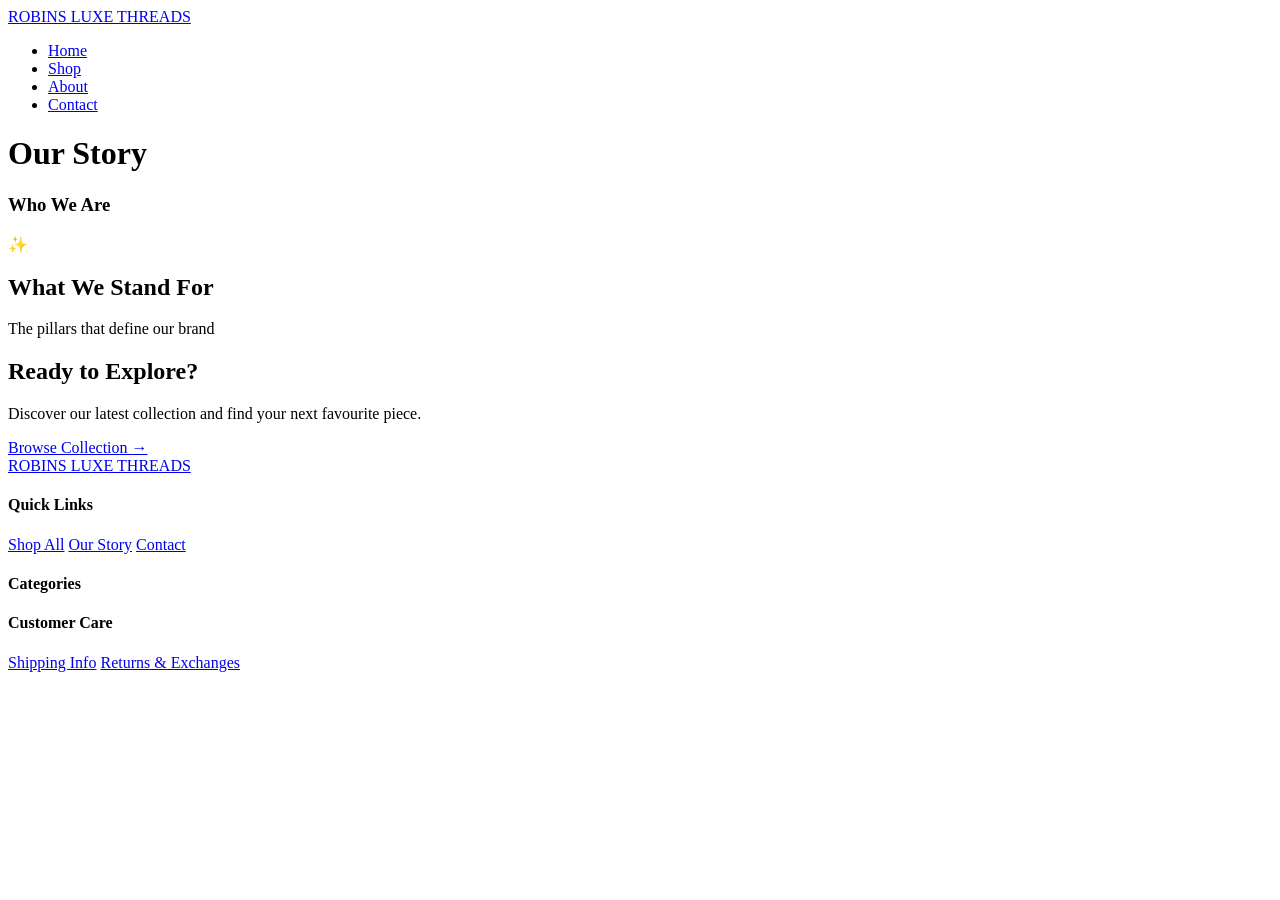
==== about.html @ de0146a9 "Update about.html" ====
<!DOCTYPE html>
<html lang="en">
<head>
  <meta charset="UTF-8">
  <meta name="viewport" content="width=device-width, initial-scale=1.0">
  <title>About - Robins Luxe Threads</title>
  <link href="https://fonts.googleapis.com/css2?family=Playfair+Display:wght@400;700&family=Poppins:wght@300;400;500;600;700&display=swap" rel="stylesheet">
  <link rel="stylesheet" href="css/style.css">
</head>
<body>

  <!-- Navbar -->
  <nav class="navbar">
    <div class="container">
      <a href="index.html" class="navbar__logo">ROBINS LUXE THREADS</a>
      <ul class="navbar__links" id="navLinks">
        <li><a href="index.html">Home</a></li>
        <li><a href="shop.html">Shop</a></li>
        <li><a href="about.html" class="active">About</a></li>
        <li><a href="contact.html">Contact</a></li>
      </ul>
      <div class="navbar__toggle" id="navToggle" onclick="toggleNav()">
        <span></span><span></span><span></span>
      </div>
    </div>
  </nav>

  <!-- About Hero -->
  <div class="about-hero">
    <h1 class="about-hero__title" id="aboutTitle">Our Story</h1>
    <p class="about-hero__desc" id="aboutDesc"></p>
  </div>

  <!-- Mission -->
  <section class="section">
    <div class="container">
      <div class="about-content">
        <div class="about-content__text fade-in-left">
          <h3>Who We Are</h3>
          <div id="aboutWhoContent"></div>
        </div>
        <div class="about-content__image fade-in-right">&#10024;</div>
      </div>
    </div>
  </section>

  <!-- Values -->
  <section class="section" style="background:var(--bg-card);">
    <div class="container">
      <div class="section__header">
        <h2 class="section__title">What We Stand For</h2>
        <p class="section__subtitle">The pillars that define our brand</p>
        <div class="section__divider"></div>
      </div>
      <div class="about-values stagger-children" id="aboutValues"></div>
    </div>
  </section>

  <!-- Stats -->
  <section class="section">
    <div class="container">
      <div class="features stagger-children" id="aboutStats"></div>
    </div>
  </section>

  <!-- CTA -->
  <section class="section">
    <div class="container">
      <div class="newsletter scale-in">
        <h2 class="newsletter__title">Ready to Explore?</h2>
        <p class="newsletter__desc">Discover our latest collection and find your next favourite piece.</p>
        <a href="shop.html" class="btn btn--primary">Browse Collection &#8594;</a>
      </div>
    </div>
  </section>

  <!-- Footer -->
  <footer class="footer">
    <div class="container">
      <div class="footer__grid">
        <div>
          <a href="index.html" class="navbar__logo">ROBINS LUXE THREADS</a>
          <p class="footer__brand-desc"></p>
        </div>
        <div>
          <h4 class="footer__title">Quick Links</h4>
          <div class="footer__links">
            <a href="shop.html">Shop All</a>
            <a href="about.html">Our Story</a>
            <a href="contact.html">Contact</a>
          </div>
        </div>
        <div>
          <h4 class="footer__title">Categories</h4>
          <div class="footer__links" id="footerCategories"></div>
        </div>
        <div>
          <h4 class="footer__title">Customer Care</h4>
          <div class="footer__links">
            <a href="#">Shipping Info</a>
            <a href="#">Returns & Exchanges</a>
          </div>
        </div>
      </div>
      <div class="footer__bottom"></div>
    </div>
  </footer>

  <script src="js/main.js"></script>
  <script>
    document.addEventListener('DOMContentLoaded', () => {
      loadConfig().then(() => {
        // About content
        document.getElementById('aboutTitle').textContent = cfg('about.title', 'Our Story');
        document.getElementById('aboutDesc').textContent = cfg('about.description', '');

        // Dynamically render all whoWeAre paragraphs
        const aboutData = cfg('about', {});
        const whoContent = document.getElementById('aboutWhoContent');
        const whoKeys = Object.keys(aboutData).filter(k => k.startsWith('whoWeAre')).sort();
        whoContent.innerHTML = whoKeys.map(k => `<p>${aboutData[k]}</p>`).join('');

        // Values
        const values = cfg('about.values', []);
        const valuesEl = document.getElementById('aboutValues');
        if (valuesEl && values.length) {
          valuesEl.innerHTML = values.map(v => `
            <div class="about-value">
              <div class="about-value__icon">${v.icon}</div>
              <h3 class="about-value__title">${v.title}</h3>
              <p class="about-value__desc">${v.desc}</p>
            </div>
          `).join('');
        }

        // Stats
        const stats = cfg('about.stats', []);
        const statsEl = document.getElementById('aboutStats');
        if (statsEl && stats.length) {
          statsEl.innerHTML = stats.map(s => `
            <div class="feature">
              <div class="feature__icon" style="font-size:2.5rem;font-weight:700;color:var(--gold);font-family:'Playfair Display',serif;">${s.number}</div>
              <h3 class="feature__title">${s.label}</h3>
              <p class="feature__desc">${s.desc}</p>
            </div>
          `).join('');
        }

        renderFooterCategories();
        applyBranding();
      });
    });
  </script>
</body>
</html>
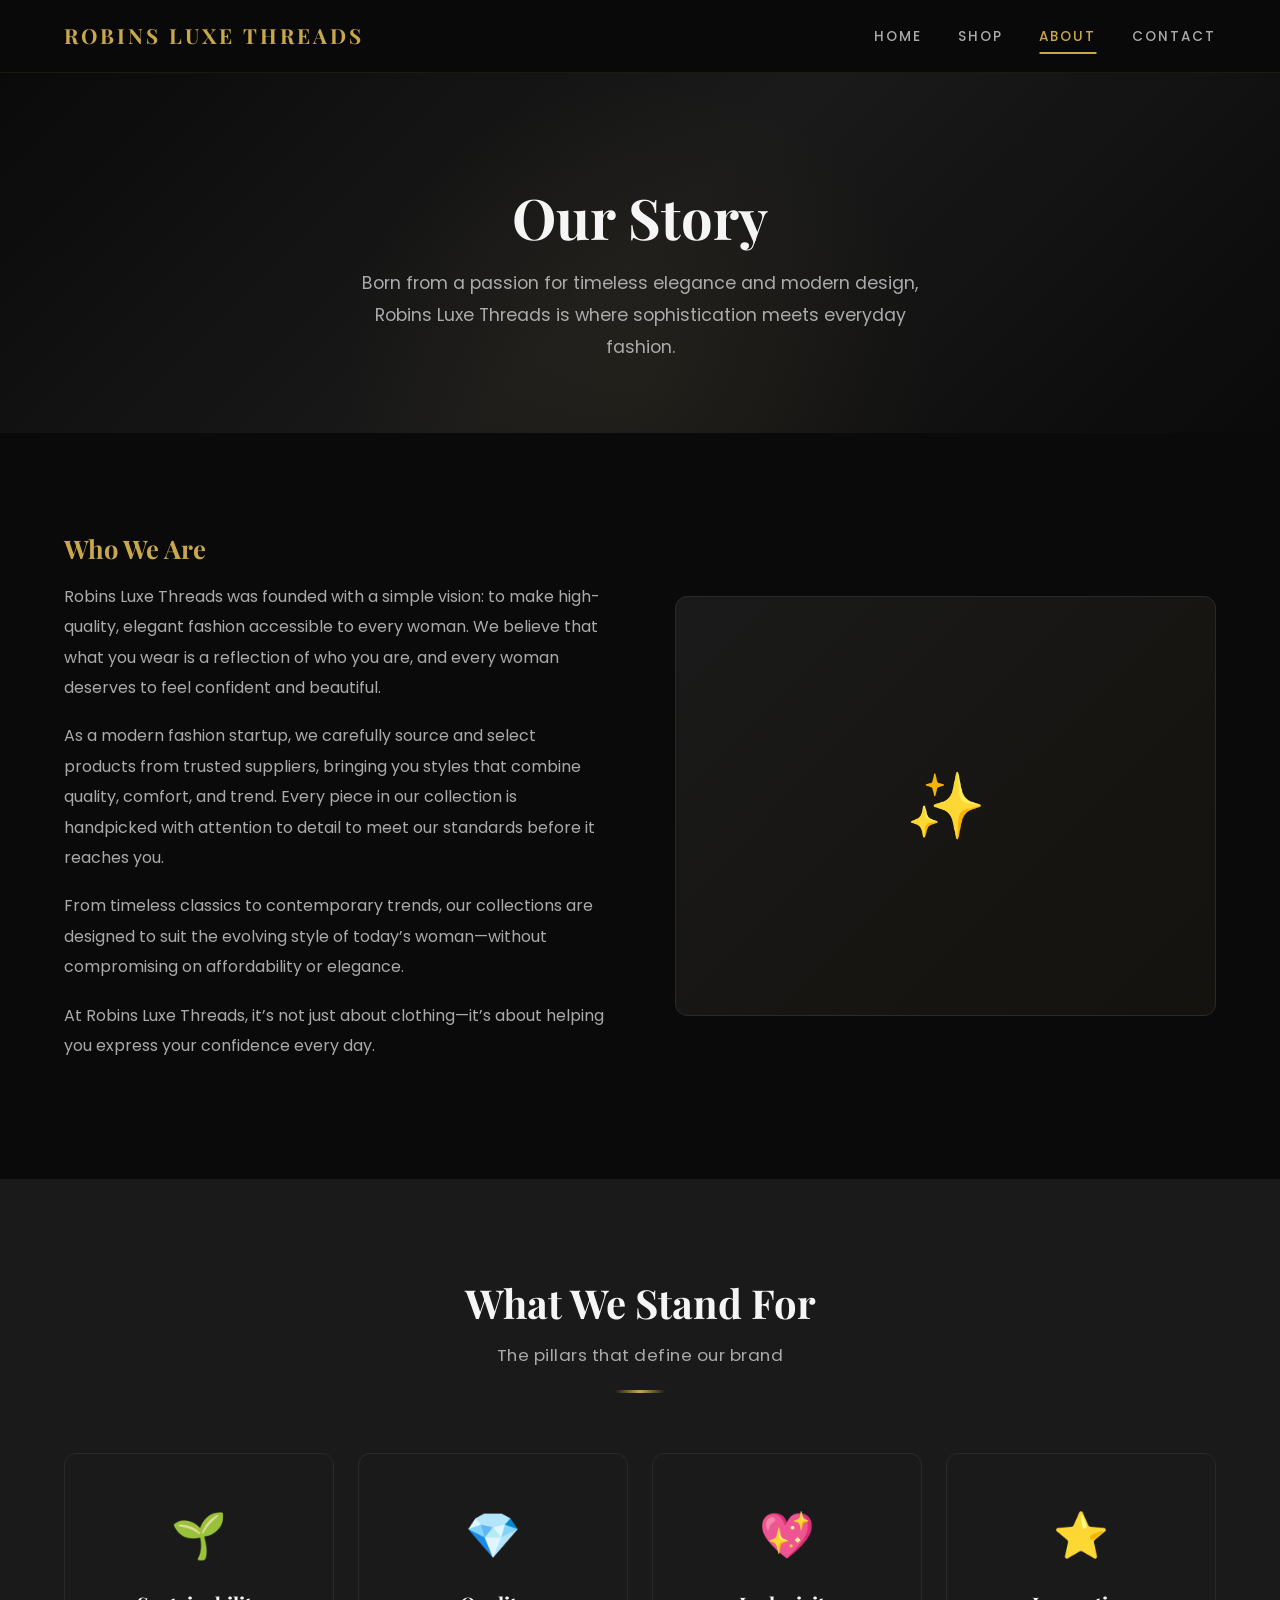
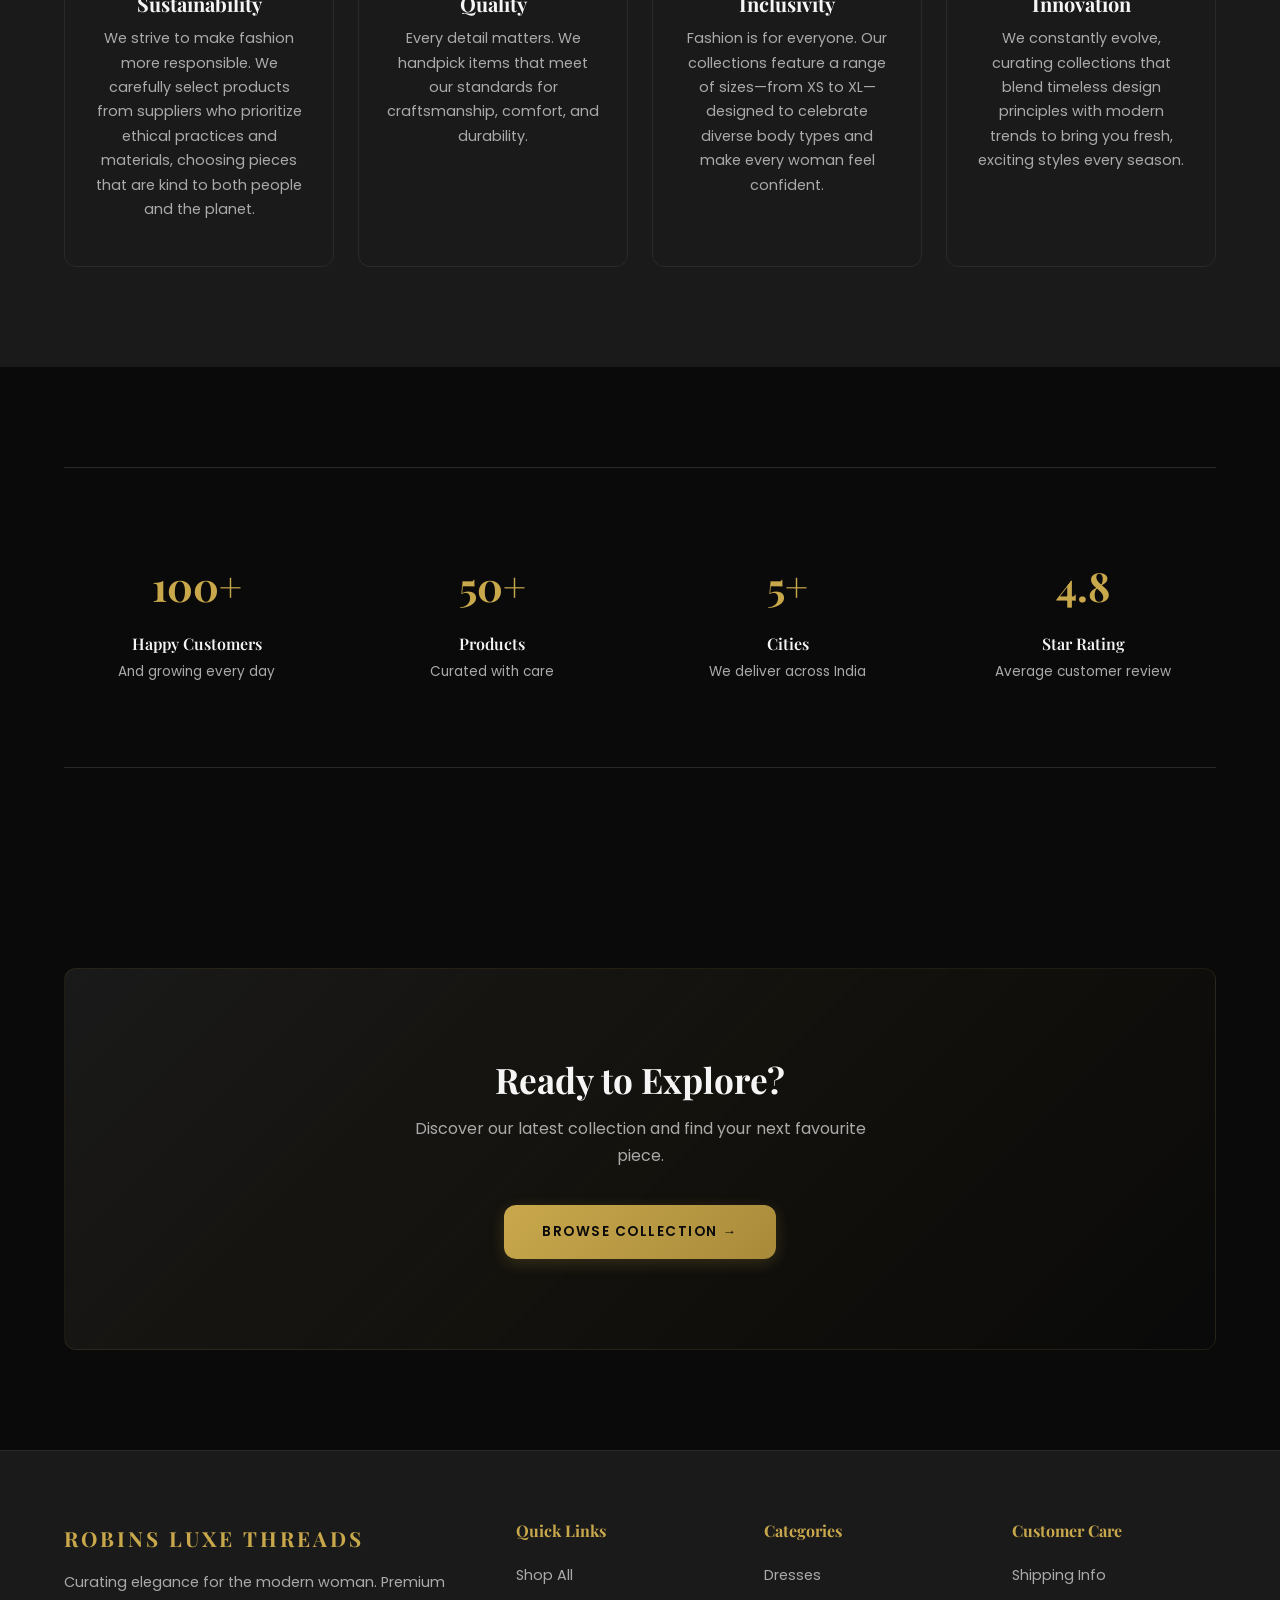
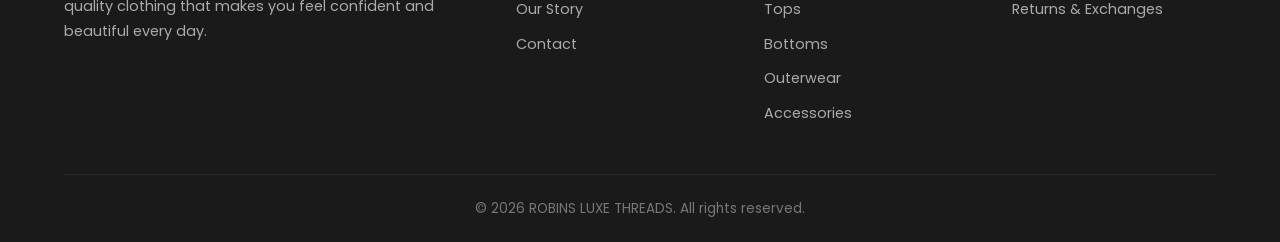
==== commit f8f0b221: "Update about.html" ====
--- a/about.html
+++ b/about.html
@@ -39,7 +39,7 @@
           <h3>Who We Are</h3>
           <div id="aboutWhoContent"></div>
         </div>
-        <div class="about-content__image fade-in-right">&#10024;</div>
+        <div class="about-content__image fade-in-right" id="aboutImage">&#10024;</div>
       </div>
     </div>
   </section>
@@ -120,13 +120,19 @@
         const whoKeys = Object.keys(aboutData).filter(k => k.startsWith('whoWeAre')).sort();
         whoContent.innerHTML = whoKeys.map(k => `<p>${aboutData[k]}</p>`).join('');
 
+        // About image
+        const aboutImg = cfg('about.image', '');
+        if (aboutImg) {
+          document.getElementById('aboutImage').innerHTML = `<img src="${aboutImg}" alt="About Us" style="width:100%;height:100%;object-fit:cover;">`;
+        }
+
         // Values
         const values = cfg('about.values', []);
         const valuesEl = document.getElementById('aboutValues');
         if (valuesEl && values.length) {
           valuesEl.innerHTML = values.map(v => `
             <div class="about-value">
-              <div class="about-value__icon">${v.icon}</div>
+              <div class="about-value__icon">${v.image ? `<img src="${v.image}" alt="${v.title}" style="width:56px;height:56px;object-fit:contain;" onerror="this.outerHTML='${v.icon}'">` : v.icon}</div>
               <h3 class="about-value__title">${v.title}</h3>
               <p class="about-value__desc">${v.desc}</p>
             </div>
@@ -139,7 +145,7 @@
         if (statsEl && stats.length) {
           statsEl.innerHTML = stats.map(s => `
             <div class="feature">
-              <div class="feature__icon" style="font-size:2.5rem;font-weight:700;color:var(--gold);font-family:'Playfair Display',serif;">${s.number}</div>
+              <div class="feature__icon" style="font-size:2.5rem;font-weight:700;color:var(--gold);font-family:'Playfair Display',serif;">${s.image ? `<img src="${s.image}" alt="${s.label}" style="width:56px;height:56px;object-fit:contain;margin-bottom:8px;" onerror="this.outerHTML='${s.number}'">` : s.number}</div>
               <h3 class="feature__title">${s.label}</h3>
               <p class="feature__desc">${s.desc}</p>
             </div>
--- a/css/style.css
+++ b/css/style.css
@@ -0,0 +1,1303 @@
+/* ===== RESET & BASE ===== */
+*, *::before, *::after { margin: 0; padding: 0; box-sizing: border-box; }
+
+:root {
+  --bg-primary: #0a0a0a;
+  --bg-card: #1a1a1a;
+  --bg-card-hover: #222222;
+  --gold: #c9a84c;
+  --gold-light: #d4b96a;
+  --gold-dark: #a88a3a;
+  --text-primary: #f5f5f5;
+  --text-secondary: #aaaaaa;
+  --text-muted: #777777;
+  --border: #2a2a2a;
+  --danger: #e74c3c;
+  --success: #2ecc71;
+  --radius: 12px;
+  --shadow: 0 8px 32px rgba(0,0,0,0.4);
+  --shadow-gold: 0 8px 30px rgba(201,168,76,0.2);
+  --transition: all 0.3s cubic-bezier(0.4, 0, 0.2, 1);
+}
+
+html { scroll-behavior: smooth; font-size: 16px; }
+
+body {
+  font-family: 'Poppins', sans-serif;
+  background: var(--bg-primary);
+  color: var(--text-primary);
+  line-height: 1.7;
+  min-height: 100vh;
+  display: flex;
+  flex-direction: column;
+  overflow-x: hidden;
+}
+
+a { text-decoration: none; color: inherit; transition: var(--transition); }
+ul { list-style: none; }
+img { max-width: 100%; display: block; }
+button, input, textarea, select {
+  font-family: inherit;
+  font-size: inherit;
+  border: none;
+  outline: none;
+  background: none;
+  color: inherit;
+}
+button { cursor: pointer; }
+
+h1, h2, h3, h4 { font-family: 'Playfair Display', serif; font-weight: 700; line-height: 1.2; }
+
+.container { max-width: 1200px; margin: 0 auto; padding: 0 24px; }
+
+/* ===== SCROLL ANIMATIONS ===== */
+.animate-ready .fade-in {
+  opacity: 0;
+  transform: translateY(30px);
+  transition: opacity 0.8s cubic-bezier(0.4, 0, 0.2, 1), transform 0.8s cubic-bezier(0.4, 0, 0.2, 1);
+}
+
+.animate-ready .fade-in.visible {
+  opacity: 1;
+  transform: translateY(0);
+}
+
+.animate-ready .fade-in-left {
+  opacity: 0;
+  transform: translateX(-40px);
+  transition: opacity 0.8s ease, transform 0.8s ease;
+}
+
+.animate-ready .fade-in-left.visible {
+  opacity: 1;
+  transform: translateX(0);
+}
+
+.animate-ready .fade-in-right {
+  opacity: 0;
+  transform: translateX(40px);
+  transition: opacity 0.8s ease, transform 0.8s ease;
+}
+
+.animate-ready .fade-in-right.visible {
+  opacity: 1;
+  transform: translateX(0);
+}
+
+.animate-ready .scale-in {
+  opacity: 0;
+  transform: scale(0.9);
+  transition: opacity 0.6s ease, transform 0.6s ease;
+}
+
+.animate-ready .scale-in.visible {
+  opacity: 1;
+  transform: scale(1);
+}
+
+/* Staggered children */
+.animate-ready .stagger-children > * {
+  opacity: 0;
+  transform: translateY(20px);
+  transition: opacity 0.5s ease, transform 0.5s ease;
+}
+
+.animate-ready .stagger-children.visible > *:nth-child(1) { transition-delay: 0s; }
+.animate-ready .stagger-children.visible > *:nth-child(2) { transition-delay: 0.1s; }
+.animate-ready .stagger-children.visible > *:nth-child(3) { transition-delay: 0.2s; }
+.animate-ready .stagger-children.visible > *:nth-child(4) { transition-delay: 0.3s; }
+.animate-ready .stagger-children.visible > *:nth-child(5) { transition-delay: 0.4s; }
+
+.animate-ready .stagger-children.visible > * {
+  opacity: 1;
+  transform: translateY(0);
+}
+
+/* ===== NAVBAR ===== */
+.navbar {
+  position: sticky;
+  top: 0;
+  z-index: 1000;
+  background: rgba(10, 10, 10, 0.85);
+  backdrop-filter: blur(20px);
+  -webkit-backdrop-filter: blur(20px);
+  border-bottom: 1px solid rgba(201,168,76,0.1);
+  padding: 0 20px;
+  transition: var(--transition);
+}
+
+.navbar.scrolled {
+  background: rgba(10, 10, 10, 0.98);
+  box-shadow: 0 4px 30px rgba(0,0,0,0.5);
+}
+
+.navbar .container {
+  display: flex;
+  align-items: center;
+  justify-content: space-between;
+  height: 72px;
+}
+
+.navbar__logo {
+  font-family: 'Playfair Display', serif;
+  font-size: 1.3rem;
+  font-weight: 700;
+  color: var(--gold);
+  letter-spacing: 3px;
+  white-space: nowrap;
+  transition: var(--transition);
+}
+
+.navbar__logo:hover {
+  text-shadow: 0 0 20px rgba(201,168,76,0.4);
+}
+
+.navbar__links {
+  display: flex;
+  gap: 36px;
+  align-items: center;
+}
+
+.navbar__links a {
+  font-size: 0.85rem;
+  font-weight: 500;
+  text-transform: uppercase;
+  letter-spacing: 2px;
+  color: var(--text-secondary);
+  position: relative;
+  padding: 4px 0;
+}
+
+.navbar__links a::after {
+  content: '';
+  position: absolute;
+  bottom: -4px;
+  left: 50%;
+  width: 0;
+  height: 2px;
+  background: var(--gold);
+  transition: all 0.4s cubic-bezier(0.4, 0, 0.2, 1);
+  transform: translateX(-50%);
+}
+
+.navbar__links a:hover,
+.navbar__links a.active {
+  color: var(--gold);
+}
+
+.navbar__links a:hover::after,
+.navbar__links a.active::after {
+  width: 100%;
+}
+
+.navbar__toggle {
+  display: none;
+  flex-direction: column;
+  gap: 6px;
+  cursor: pointer;
+  padding: 4px;
+}
+
+.navbar__toggle span {
+  width: 24px;
+  height: 2px;
+  background: var(--text-primary);
+  transition: var(--transition);
+  border-radius: 2px;
+}
+
+/* ===== HERO ===== */
+.hero {
+  min-height: 92vh;
+  display: flex;
+  align-items: center;
+  justify-content: center;
+  text-align: center;
+  position: relative;
+  background: linear-gradient(135deg, #0a0a0a 0%, #141414 50%, #0a0a0a 100%);
+  overflow: hidden;
+}
+
+.hero::before {
+  content: '';
+  position: absolute;
+  top: -50%;
+  left: -50%;
+  width: 200%;
+  height: 200%;
+  background: radial-gradient(ellipse at center, rgba(201,168,76,0.1) 0%, transparent 55%);
+  animation: heroGlow 10s ease-in-out infinite alternate;
+}
+
+.hero::after {
+  content: '';
+  position: absolute;
+  bottom: 0;
+  left: 0;
+  right: 0;
+  height: 200px;
+  background: linear-gradient(to top, var(--bg-primary), transparent);
+  z-index: 1;
+}
+
+@keyframes heroGlow {
+  0% { transform: translate(-5%, -5%) scale(1); opacity: 0.6; }
+  50% { opacity: 1; }
+  100% { transform: translate(5%, 5%) scale(1.15); opacity: 0.6; }
+}
+
+.hero__content {
+  position: relative;
+  z-index: 2;
+  max-width: 750px;
+  padding: 40px 20px;
+  animation: heroFadeIn 1.2s ease forwards;
+}
+
+@keyframes heroFadeIn {
+  from { opacity: 0; transform: translateY(40px); }
+  to { opacity: 1; transform: translateY(0); }
+}
+
+.hero__subtitle {
+  text-transform: uppercase;
+  letter-spacing: 8px;
+  font-size: 0.8rem;
+  color: var(--gold);
+  margin-bottom: 24px;
+  font-weight: 500;
+  animation: heroFadeIn 1s ease 0.2s both;
+}
+
+.hero__title {
+  font-size: clamp(2.8rem, 7vw, 5rem);
+  margin-bottom: 28px;
+  background: linear-gradient(135deg, var(--text-primary) 0%, var(--gold) 50%, var(--text-primary) 100%);
+  background-size: 200% auto;
+  -webkit-background-clip: text;
+  -webkit-text-fill-color: transparent;
+  background-clip: text;
+  animation: heroFadeIn 1s ease 0.4s both, shimmer 4s linear infinite;
+  line-height: 1.15;
+}
+
+@keyframes shimmer {
+  0% { background-position: 0% center; }
+  100% { background-position: 200% center; }
+}
+
+.hero__desc {
+  font-size: 1.1rem;
+  color: var(--text-secondary);
+  margin-bottom: 44px;
+  max-width: 520px;
+  margin-left: auto;
+  margin-right: auto;
+  line-height: 1.8;
+  animation: heroFadeIn 1s ease 0.6s both;
+}
+
+/* ===== BUTTONS ===== */
+.btn {
+  display: inline-flex;
+  align-items: center;
+  justify-content: center;
+  gap: 8px;
+  padding: 15px 38px;
+  border-radius: var(--radius);
+  font-weight: 600;
+  font-size: 0.85rem;
+  letter-spacing: 1.5px;
+  text-transform: uppercase;
+  transition: all 0.4s cubic-bezier(0.4, 0, 0.2, 1);
+  position: relative;
+  overflow: hidden;
+}
+
+.btn::before {
+  content: '';
+  position: absolute;
+  inset: 0;
+  background: linear-gradient(135deg, rgba(255,255,255,0.1), transparent);
+  opacity: 0;
+  transition: opacity 0.3s ease;
+}
+
+.btn:hover::before { opacity: 1; }
+
+.btn--primary {
+  background: linear-gradient(135deg, var(--gold), var(--gold-dark));
+  color: var(--bg-primary);
+  box-shadow: 0 4px 15px rgba(201,168,76,0.2);
+}
+
+.btn--primary:hover {
+  transform: translateY(-3px);
+  box-shadow: 0 12px 35px rgba(201,168,76,0.35);
+}
+
+.btn--outline {
+  border: 2px solid var(--gold);
+  color: var(--gold);
+}
+
+.btn--outline:hover {
+  background: var(--gold);
+  color: var(--bg-primary);
+  transform: translateY(-3px);
+  box-shadow: var(--shadow-gold);
+}
+
+.btn--small {
+  padding: 10px 24px;
+  font-size: 0.8rem;
+}
+
+.btn--full { width: 100%; }
+
+.btn--danger {
+  background: var(--danger);
+  color: #fff;
+}
+
+.btn--danger:hover { background: #c0392b; transform: translateY(-2px); }
+
+.btn--whatsapp {
+  background: linear-gradient(135deg, #25D366, #128C7E);
+  color: #fff;
+  box-shadow: 0 4px 15px rgba(37,211,102,0.2);
+}
+
+.btn--whatsapp:hover {
+  transform: translateY(-3px);
+  box-shadow: 0 12px 35px rgba(37,211,102,0.35);
+}
+
+/* Pulse animation for CTA buttons on product page */
+.product-info__actions .btn--whatsapp {
+  animation: subtlePulse 3s ease-in-out infinite;
+}
+
+@keyframes subtlePulse {
+  0%, 100% { box-shadow: 0 4px 15px rgba(37,211,102,0.2); }
+  50% { box-shadow: 0 4px 25px rgba(37,211,102,0.4); }
+}
+
+/* ===== SECTIONS ===== */
+.section {
+  padding: 100px 0;
+}
+
+.section__header {
+  text-align: center;
+  margin-bottom: 60px;
+}
+
+.section__title {
+  font-size: clamp(1.8rem, 4vw, 2.5rem);
+  margin-bottom: 14px;
+}
+
+.section__subtitle {
+  color: var(--text-secondary);
+  font-size: 1.05rem;
+  letter-spacing: 0.5px;
+}
+
+.section__divider {
+  width: 50px;
+  height: 3px;
+  background: linear-gradient(90deg, transparent, var(--gold), transparent);
+  margin: 20px auto 0;
+  border-radius: 2px;
+}
+
+/* ===== CATEGORIES GRID ===== */
+.categories { display: grid; grid-template-columns: repeat(auto-fit, minmax(220px, 1fr)); gap: 20px; }
+
+.category-card {
+  position: relative;
+  height: 320px;
+  border-radius: var(--radius);
+  overflow: hidden;
+  cursor: pointer;
+  background: var(--bg-card);
+}
+
+.category-card > div:last-child {
+  transition: transform 0.6s cubic-bezier(0.4, 0, 0.2, 1);
+}
+
+.category-card:hover > div:last-child {
+  transform: scale(1.1);
+}
+
+.category-card__overlay {
+  position: absolute;
+  inset: 0;
+  background: linear-gradient(to top, rgba(0,0,0,0.85) 0%, rgba(0,0,0,0.2) 40%, transparent 60%);
+  display: flex;
+  align-items: flex-end;
+  padding: 28px;
+  z-index: 1;
+  transition: var(--transition);
+}
+
+.category-card:hover .category-card__overlay {
+  background: linear-gradient(to top, rgba(0,0,0,0.9) 0%, rgba(201,168,76,0.1) 50%, transparent 70%);
+}
+
+.category-card__name {
+  font-family: 'Playfair Display', serif;
+  font-size: 1.4rem;
+  color: var(--text-primary);
+  transition: var(--transition);
+}
+
+.category-card:hover .category-card__name {
+  color: var(--gold);
+  transform: translateY(-4px);
+}
+
+/* ===== PRODUCT GRID ===== */
+.products-grid {
+  display: grid;
+  grid-template-columns: repeat(auto-fill, minmax(270px, 1fr));
+  gap: 28px;
+}
+
+.product-card {
+  background: var(--bg-card);
+  border-radius: var(--radius);
+  overflow: hidden;
+  transition: all 0.4s cubic-bezier(0.4, 0, 0.2, 1);
+  border: 1px solid var(--border);
+}
+
+.product-card:hover {
+  transform: translateY(-8px);
+  border-color: rgba(201,168,76,0.3);
+  box-shadow: 0 20px 50px rgba(0,0,0,0.4), 0 0 0 1px rgba(201,168,76,0.1);
+}
+
+.product-card__image {
+  position: relative;
+  height: 340px;
+  overflow: hidden;
+  background: #111;
+}
+
+.product-card__image > div {
+  transition: transform 0.6s cubic-bezier(0.4, 0, 0.2, 1);
+}
+
+.product-card:hover .product-card__image > div { transform: scale(1.08); }
+
+.product-card__image img {
+  width: 100%;
+  height: 100%;
+  object-fit: cover;
+  transition: transform 0.6s cubic-bezier(0.4, 0, 0.2, 1);
+}
+
+.product-card:hover .product-card__image img { transform: scale(1.08); }
+
+.product-card__badge {
+  position: absolute;
+  top: 14px;
+  left: 14px;
+  background: linear-gradient(135deg, var(--gold), var(--gold-dark));
+  color: var(--bg-primary);
+  font-size: 0.7rem;
+  font-weight: 700;
+  padding: 5px 14px;
+  border-radius: 20px;
+  text-transform: uppercase;
+  letter-spacing: 1.5px;
+  z-index: 2;
+}
+
+.product-card__info { padding: 20px; }
+
+.product-card__category {
+  font-size: 0.72rem;
+  color: var(--gold);
+  text-transform: uppercase;
+  letter-spacing: 1.5px;
+  margin-bottom: 8px;
+  font-weight: 500;
+}
+
+.product-card__name {
+  font-family: 'Playfair Display', serif;
+  font-size: 1.15rem;
+  margin-bottom: 10px;
+  transition: var(--transition);
+}
+
+.product-card:hover .product-card__name { color: var(--gold-light); }
+
+.product-card__price { display: flex; align-items: center; gap: 10px; }
+
+.product-card__price--current {
+  font-size: 1.15rem;
+  font-weight: 700;
+  color: var(--gold);
+}
+
+.product-card__price--old {
+  font-size: 0.85rem;
+  color: var(--text-muted);
+  text-decoration: line-through;
+}
+
+/* ===== FEATURES STRIP ===== */
+.features {
+  display: grid;
+  grid-template-columns: repeat(auto-fit, minmax(200px, 1fr));
+  gap: 30px;
+  padding: 60px 0;
+  border-top: 1px solid var(--border);
+  border-bottom: 1px solid var(--border);
+}
+
+.feature {
+  text-align: center;
+  padding: 24px;
+  transition: var(--transition);
+  border-radius: var(--radius);
+}
+
+.feature:hover {
+  background: var(--bg-card);
+  transform: translateY(-4px);
+}
+
+.feature__icon {
+  font-size: 2.2rem;
+  color: var(--gold);
+  margin-bottom: 14px;
+}
+
+.feature__title {
+  font-size: 1rem;
+  font-weight: 600;
+  margin-bottom: 8px;
+}
+
+.feature__desc {
+  font-size: 0.85rem;
+  color: var(--text-secondary);
+  line-height: 1.6;
+}
+
+/* ===== NEWSLETTER ===== */
+.newsletter {
+  text-align: center;
+  padding: 90px 24px;
+  background: linear-gradient(135deg, var(--bg-card) 0%, rgba(201,168,76,0.05) 50%, var(--bg-primary) 100%);
+  border-radius: var(--radius);
+  border: 1px solid rgba(201,168,76,0.1);
+}
+
+.newsletter__title { font-size: clamp(1.6rem, 4vw, 2.2rem); margin-bottom: 14px; }
+
+.newsletter__desc {
+  color: var(--text-secondary);
+  margin-bottom: 36px;
+  max-width: 500px;
+  margin-left: auto;
+  margin-right: auto;
+  font-size: 1rem;
+}
+
+.newsletter__form {
+  display: flex;
+  max-width: 480px;
+  margin: 0 auto;
+  gap: 12px;
+}
+
+.newsletter__input {
+  flex: 1;
+  padding: 16px 22px;
+  background: var(--bg-primary);
+  border: 1px solid var(--border);
+  border-radius: var(--radius);
+  color: var(--text-primary);
+  transition: var(--transition);
+}
+
+.newsletter__input::placeholder { color: var(--text-muted); }
+
+.newsletter__input:focus {
+  border-color: var(--gold);
+  box-shadow: 0 0 0 3px rgba(201,168,76,0.15);
+}
+
+/* ===== SHOP PAGE ===== */
+.shop-layout {
+  display: grid;
+  grid-template-columns: 260px 1fr;
+  gap: 36px;
+  align-items: start;
+}
+
+.shop-sidebar {
+  background: var(--bg-card);
+  border-radius: var(--radius);
+  padding: 28px;
+  border: 1px solid var(--border);
+  position: sticky;
+  top: 92px;
+}
+
+.filter-group { margin-bottom: 24px; border-bottom: 1px solid var(--border); padding-bottom: 20px; }
+
+.filter-group:last-of-type { border-bottom: none; }
+
+.filter-group__title {
+  font-family: 'Playfair Display', serif;
+  font-size: 1rem;
+  margin-bottom: 14px;
+  color: var(--gold);
+  cursor: pointer;
+  display: flex;
+  justify-content: space-between;
+  align-items: center;
+  user-select: none;
+  transition: var(--transition);
+}
+
+.filter-group__title:hover { color: var(--gold-light); }
+
+.filter-arrow {
+  font-size: 0.7rem;
+  transition: transform 0.3s ease;
+}
+
+.filter-group.collapsed .filter-arrow {
+  transform: rotate(-90deg);
+}
+
+.filter-group__body {
+  max-height: 500px;
+  overflow: hidden;
+  transition: max-height 0.3s ease, opacity 0.3s ease;
+  opacity: 1;
+}
+
+.filter-group.collapsed .filter-group__body {
+  max-height: 0;
+  opacity: 0;
+  margin-top: 0;
+}
+
+.filter-group.collapsed .filter-group__title {
+  margin-bottom: 0;
+}
+
+.filter-group label {
+  display: flex;
+  align-items: center;
+  gap: 10px;
+  padding: 8px 0;
+  font-size: 0.9rem;
+  color: var(--text-secondary);
+  cursor: pointer;
+  transition: var(--transition);
+  border-radius: 4px;
+}
+
+.filter-group label:hover { color: var(--text-primary); }
+
+.filter-group input[type="checkbox"] {
+  accent-color: var(--gold);
+  width: 17px;
+  height: 17px;
+}
+
+.filter-group select {
+  width: 100%;
+  padding: 12px 14px;
+  background: var(--bg-primary);
+  border: 1px solid var(--border);
+  border-radius: var(--radius);
+  color: var(--text-primary);
+  transition: var(--transition);
+}
+
+.filter-group select:focus {
+  border-color: var(--gold);
+}
+
+.shop-header {
+  display: flex;
+  justify-content: space-between;
+  align-items: center;
+  margin-bottom: 28px;
+}
+
+.shop-header__count { color: var(--text-secondary); font-size: 0.9rem; }
+
+.shop-header__sort select {
+  padding: 10px 14px;
+  background: var(--bg-card);
+  border: 1px solid var(--border);
+  border-radius: var(--radius);
+  color: var(--text-primary);
+}
+
+/* ===== PRODUCT DETAIL ===== */
+.product-detail {
+  display: grid;
+  grid-template-columns: 1fr 1fr;
+  gap: 60px;
+  align-items: start;
+}
+
+.product-gallery { border-radius: var(--radius); overflow: hidden; }
+
+.product-gallery__main {
+  width: 100%;
+  height: 560px;
+  background: var(--bg-card);
+  border-radius: var(--radius);
+  overflow: hidden;
+  transition: var(--transition);
+}
+
+.product-gallery__main img {
+  width: 100%;
+  height: 100%;
+  object-fit: cover;
+  transition: transform 0.5s ease;
+}
+
+.product-gallery__main:hover img { transform: scale(1.03); }
+
+.product-gallery__thumbs {
+  display: flex;
+  gap: 12px;
+  margin-top: 14px;
+}
+
+.product-gallery__thumb {
+  width: 80px;
+  height: 80px;
+  border-radius: 8px;
+  overflow: hidden;
+  cursor: pointer;
+  border: 2px solid transparent;
+  transition: var(--transition);
+  opacity: 0.6;
+}
+
+.product-gallery__thumb.active,
+.product-gallery__thumb:hover {
+  border-color: var(--gold);
+  opacity: 1;
+}
+
+.product-gallery__thumb img { width: 100%; height: 100%; object-fit: cover; }
+
+.product-info__category {
+  color: var(--gold);
+  font-size: 0.78rem;
+  text-transform: uppercase;
+  letter-spacing: 3px;
+  margin-bottom: 10px;
+  font-weight: 500;
+}
+
+.product-info__title {
+  font-size: clamp(1.8rem, 4vw, 2.4rem);
+  margin-bottom: 18px;
+}
+
+.product-info__price {
+  display: flex;
+  align-items: center;
+  gap: 14px;
+  margin-bottom: 24px;
+}
+
+.product-info__price--current {
+  font-size: 2rem;
+  font-weight: 700;
+  color: var(--gold);
+}
+
+.product-info__price--old {
+  font-size: 1.1rem;
+  color: var(--text-muted);
+  text-decoration: line-through;
+}
+
+.product-info__desc {
+  color: var(--text-secondary);
+  margin-bottom: 32px;
+  line-height: 1.9;
+  font-size: 0.95rem;
+}
+
+.product-info__sizes { margin-bottom: 28px; }
+
+.product-info__sizes-title {
+  font-size: 0.88rem;
+  font-weight: 600;
+  margin-bottom: 12px;
+  letter-spacing: 0.5px;
+}
+
+.size-options { display: flex; gap: 10px; flex-wrap: wrap; }
+
+.size-option {
+  width: 48px;
+  height: 48px;
+  border: 2px solid var(--border);
+  border-radius: 8px;
+  display: flex;
+  align-items: center;
+  justify-content: center;
+  font-size: 0.85rem;
+  font-weight: 600;
+  cursor: pointer;
+  transition: all 0.3s cubic-bezier(0.4, 0, 0.2, 1);
+}
+
+.size-option:hover {
+  border-color: var(--gold);
+  color: var(--gold);
+  transform: scale(1.08);
+}
+
+.size-option.active {
+  border-color: var(--gold);
+  background: var(--gold);
+  color: var(--bg-primary);
+  transform: scale(1.08);
+  box-shadow: 0 4px 12px rgba(201,168,76,0.3);
+}
+
+.product-info__actions { display: flex; gap: 14px; margin-bottom: 32px; flex-wrap: wrap; }
+
+/* ===== PRODUCT SHARE ===== */
+.product-share {
+  margin-bottom: 28px;
+  padding-bottom: 24px;
+  border-bottom: 1px solid var(--border);
+}
+
+.product-share__title {
+  font-size: 0.78rem;
+  font-weight: 600;
+  margin-bottom: 14px;
+  color: var(--text-muted);
+  text-transform: uppercase;
+  letter-spacing: 2px;
+}
+
+.product-share__buttons {
+  display: flex;
+  gap: 12px;
+}
+
+.share-btn {
+  width: 48px;
+  height: 48px;
+  border-radius: 50%;
+  display: flex;
+  align-items: center;
+  justify-content: center;
+  cursor: pointer;
+  transition: all 0.4s cubic-bezier(0.4, 0, 0.2, 1);
+  border: 1px solid var(--border);
+  background: var(--bg-primary);
+  color: var(--text-muted);
+}
+
+.share-btn:hover {
+  transform: translateY(-4px) scale(1.1);
+  box-shadow: 0 8px 25px rgba(0,0,0,0.3);
+}
+
+.share-btn--whatsapp:hover {
+  background: #25D366;
+  color: #fff;
+  border-color: #25D366;
+  box-shadow: 0 8px 25px rgba(37,211,102,0.35);
+}
+
+.share-btn--facebook:hover {
+  background: #1877F2;
+  color: #fff;
+  border-color: #1877F2;
+  box-shadow: 0 8px 25px rgba(24,119,242,0.35);
+}
+
+.share-btn--twitter:hover {
+  background: #000;
+  color: #fff;
+  border-color: #333;
+  box-shadow: 0 8px 25px rgba(0,0,0,0.5);
+}
+
+.share-btn--copy:hover {
+  background: var(--gold);
+  color: var(--bg-primary);
+  border-color: var(--gold);
+  box-shadow: 0 8px 25px rgba(201,168,76,0.35);
+}
+
+.product-info__meta {
+  border-top: 1px solid var(--border);
+  padding-top: 24px;
+}
+
+.product-info__meta p {
+  font-size: 0.85rem;
+  color: var(--text-secondary);
+  margin-bottom: 8px;
+}
+
+.product-info__meta span { color: var(--text-primary); }
+
+/* ===== ABOUT PAGE ===== */
+.about-hero {
+  text-align: center;
+  padding: 110px 20px 70px;
+  background: linear-gradient(135deg, var(--bg-primary), var(--bg-card), var(--bg-primary));
+  position: relative;
+  overflow: hidden;
+}
+
+.about-hero::before {
+  content: '';
+  position: absolute;
+  top: 0;
+  left: 50%;
+  transform: translateX(-50%);
+  width: 600px;
+  height: 600px;
+  background: radial-gradient(circle, rgba(201,168,76,0.06) 0%, transparent 70%);
+}
+
+.about-hero__title { font-size: clamp(2.5rem, 6vw, 3.5rem); margin-bottom: 18px; position: relative; }
+
+.about-hero__desc {
+  color: var(--text-secondary);
+  max-width: 600px;
+  margin: 0 auto;
+  font-size: 1.1rem;
+  line-height: 1.8;
+  position: relative;
+}
+
+.about-content {
+  display: grid;
+  grid-template-columns: 1fr 1fr;
+  gap: 70px;
+  align-items: center;
+}
+
+.about-content__text h3 {
+  font-size: 1.6rem;
+  color: var(--gold);
+  margin-bottom: 18px;
+}
+
+.about-content__text p {
+  color: var(--text-secondary);
+  margin-bottom: 18px;
+  line-height: 1.9;
+}
+
+.about-content__image {
+  height: 420px;
+  background: linear-gradient(135deg, var(--bg-card), rgba(201,168,76,0.05));
+  border-radius: var(--radius);
+  overflow: hidden;
+  display: flex;
+  align-items: center;
+  justify-content: center;
+  font-size: 4rem;
+  border: 1px solid var(--border);
+}
+
+.about-values {
+  display: grid;
+  grid-template-columns: repeat(auto-fit, minmax(250px, 1fr));
+  gap: 24px;
+}
+
+.about-value {
+  text-align: center;
+  padding: 44px 28px;
+  background: var(--bg-card);
+  border-radius: var(--radius);
+  border: 1px solid var(--border);
+  transition: all 0.4s cubic-bezier(0.4, 0, 0.2, 1);
+}
+
+.about-value:hover {
+  border-color: var(--gold);
+  transform: translateY(-8px);
+  box-shadow: var(--shadow-gold);
+}
+
+.about-value__icon { font-size: 2.8rem; margin-bottom: 18px; }
+
+.about-value__title {
+  font-family: 'Playfair Display', serif;
+  font-size: 1.25rem;
+  margin-bottom: 10px;
+}
+
+.about-value__desc { font-size: 0.9rem; color: var(--text-secondary); line-height: 1.7; }
+
+/* ===== CONTACT PAGE ===== */
+.contact-layout {
+  display: grid;
+  grid-template-columns: 1fr 1fr;
+  gap: 60px;
+}
+
+.contact-form { display: flex; flex-direction: column; gap: 22px; }
+
+.form-group { display: flex; flex-direction: column; gap: 8px; }
+
+.form-group label {
+  font-size: 0.8rem;
+  font-weight: 600;
+  color: var(--text-secondary);
+  text-transform: uppercase;
+  letter-spacing: 1.5px;
+}
+
+.form-group input,
+.form-group textarea,
+.form-group select {
+  padding: 15px 18px;
+  background: var(--bg-card);
+  border: 1px solid var(--border);
+  border-radius: var(--radius);
+  color: var(--text-primary);
+  transition: var(--transition);
+}
+
+.form-group input:focus,
+.form-group textarea:focus,
+.form-group select:focus {
+  border-color: var(--gold);
+  box-shadow: 0 0 0 3px rgba(201,168,76,0.12);
+}
+
+.form-group textarea { resize: vertical; min-height: 150px; }
+
+.contact-info { display: flex; flex-direction: column; gap: 20px; }
+
+.contact-info__card {
+  background: var(--bg-card);
+  border-radius: var(--radius);
+  padding: 26px;
+  border: 1px solid var(--border);
+  transition: var(--transition);
+}
+
+.contact-info__card:hover {
+  border-color: rgba(201,168,76,0.3);
+  transform: translateX(4px);
+}
+
+.contact-info__card-icon {
+  font-size: 1.6rem;
+  margin-bottom: 12px;
+}
+
+.contact-info__card-title {
+  font-weight: 600;
+  margin-bottom: 6px;
+  font-size: 1rem;
+}
+
+.contact-info__card-text {
+  color: var(--text-secondary);
+  font-size: 0.9rem;
+  line-height: 1.7;
+}
+
+/* ===== PAGE BANNER ===== */
+.page-banner {
+  text-align: center;
+  padding: 90px 20px 50px;
+  background: linear-gradient(135deg, var(--bg-primary), var(--bg-card), var(--bg-primary));
+  position: relative;
+  overflow: hidden;
+}
+
+.page-banner::before {
+  content: '';
+  position: absolute;
+  top: 0;
+  left: 50%;
+  transform: translateX(-50%);
+  width: 500px;
+  height: 500px;
+  background: radial-gradient(circle, rgba(201,168,76,0.05) 0%, transparent 70%);
+}
+
+.page-banner__title {
+  font-size: clamp(2rem, 5vw, 2.8rem);
+  margin-bottom: 10px;
+  position: relative;
+}
+
+.page-banner__breadcrumb {
+  color: var(--text-muted);
+  font-size: 0.85rem;
+  position: relative;
+}
+
+.page-banner__breadcrumb a:hover { color: var(--gold); }
+
+.page-banner__breadcrumb span { color: var(--gold); }
+
+/* ===== FOOTER ===== */
+.footer {
+  margin-top: auto;
+  background: var(--bg-card);
+  border-top: 1px solid var(--border);
+  padding: 70px 0 0;
+}
+
+.footer__grid {
+  display: grid;
+  grid-template-columns: 2fr 1fr 1fr 1fr;
+  gap: 44px;
+  padding-bottom: 44px;
+}
+
+.footer__brand-desc {
+  color: var(--text-secondary);
+  font-size: 0.9rem;
+  margin-top: 14px;
+  line-height: 1.7;
+}
+
+.footer__title {
+  font-family: 'Playfair Display', serif;
+  font-size: 1rem;
+  margin-bottom: 18px;
+  color: var(--gold);
+}
+
+.footer__links a {
+  display: block;
+  color: var(--text-secondary);
+  font-size: 0.9rem;
+  padding: 5px 0;
+  transition: var(--transition);
+}
+
+.footer__links a:hover { color: var(--gold); transform: translateX(4px); }
+
+.footer__social {
+  display: flex;
+  gap: 12px;
+  margin-top: 18px;
+}
+
+.footer__social a {
+  width: 42px;
+  height: 42px;
+  border: 1px solid var(--border);
+  border-radius: 50%;
+  display: flex;
+  align-items: center;
+  justify-content: center;
+  color: var(--text-secondary);
+  transition: all 0.4s cubic-bezier(0.4, 0, 0.2, 1);
+}
+
+.footer__social a:hover {
+  border-color: var(--gold);
+  color: var(--bg-primary);
+  background: var(--gold);
+  transform: translateY(-4px);
+}
+
+.footer__bottom {
+  border-top: 1px solid var(--border);
+  padding: 22px 0;
+  text-align: center;
+  font-size: 0.85rem;
+  color: var(--text-muted);
+}
+
+/* ===== TOAST ===== */
+.toast {
+  position: fixed;
+  bottom: 30px;
+  right: 30px;
+  background: linear-gradient(135deg, var(--gold), var(--gold-dark));
+  color: var(--bg-primary);
+  padding: 16px 30px;
+  border-radius: var(--radius);
+  font-weight: 600;
+  font-size: 0.9rem;
+  transform: translateY(120px);
+  opacity: 0;
+  transition: all 0.5s cubic-bezier(0.68, -0.55, 0.265, 1.55);
+  z-index: 9999;
+  box-shadow: 0 8px 30px rgba(201,168,76,0.3);
+}
+
+.toast.show {
+  transform: translateY(0);
+  opacity: 1;
+}
+
+/* ===== RESPONSIVE ===== */
+@media (max-width: 992px) {
+  .shop-layout { grid-template-columns: 1fr; }
+  .shop-sidebar { position: static; }
+  .product-detail { grid-template-columns: 1fr; }
+  .product-gallery__main { height: 420px; }
+  .about-content { grid-template-columns: 1fr; }
+  .contact-layout { grid-template-columns: 1fr; }
+  .footer__grid { grid-template-columns: 1fr 1fr; }
+}
+
+@media (max-width: 768px) {
+  .navbar__links {
+    display: none;
+    position: absolute;
+    top: 72px;
+    left: 0;
+    right: 0;
+    background: rgba(10, 10, 10, 0.98);
+    backdrop-filter: blur(20px);
+    border-bottom: 1px solid var(--border);
+    flex-direction: column;
+    padding: 24px;
+    gap: 18px;
+  }
+
+  .navbar__links.open { display: flex; }
+
+  .navbar__toggle { display: flex; }
+
+  .navbar__logo { font-size: 1rem; }
+
+  .hero { min-height: 75vh; }
+
+  .section { padding: 70px 0; }
+
+  .newsletter__form { flex-direction: column; }
+
+  .footer__grid { grid-template-columns: 1fr; }
+
+  .product-info__actions { flex-direction: column; }
+  .product-info__actions .btn { width: 100%; }
+}
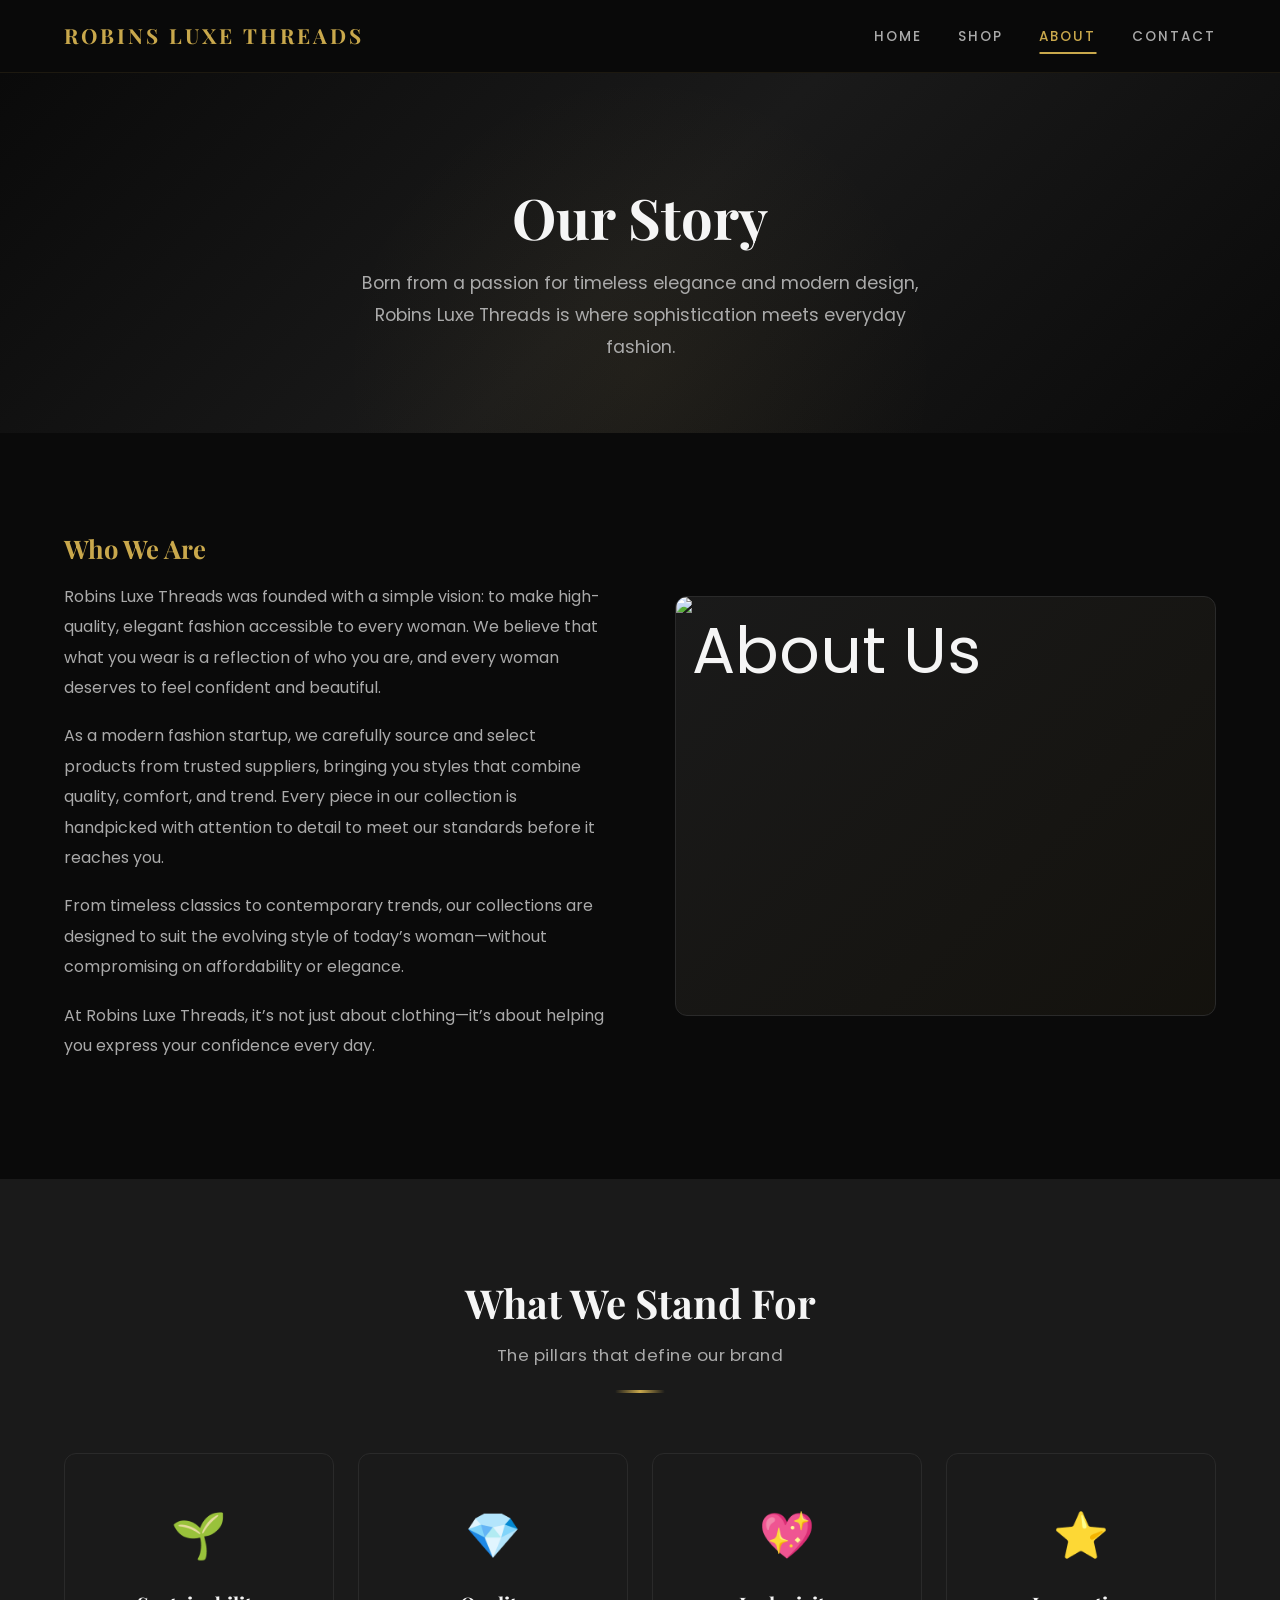
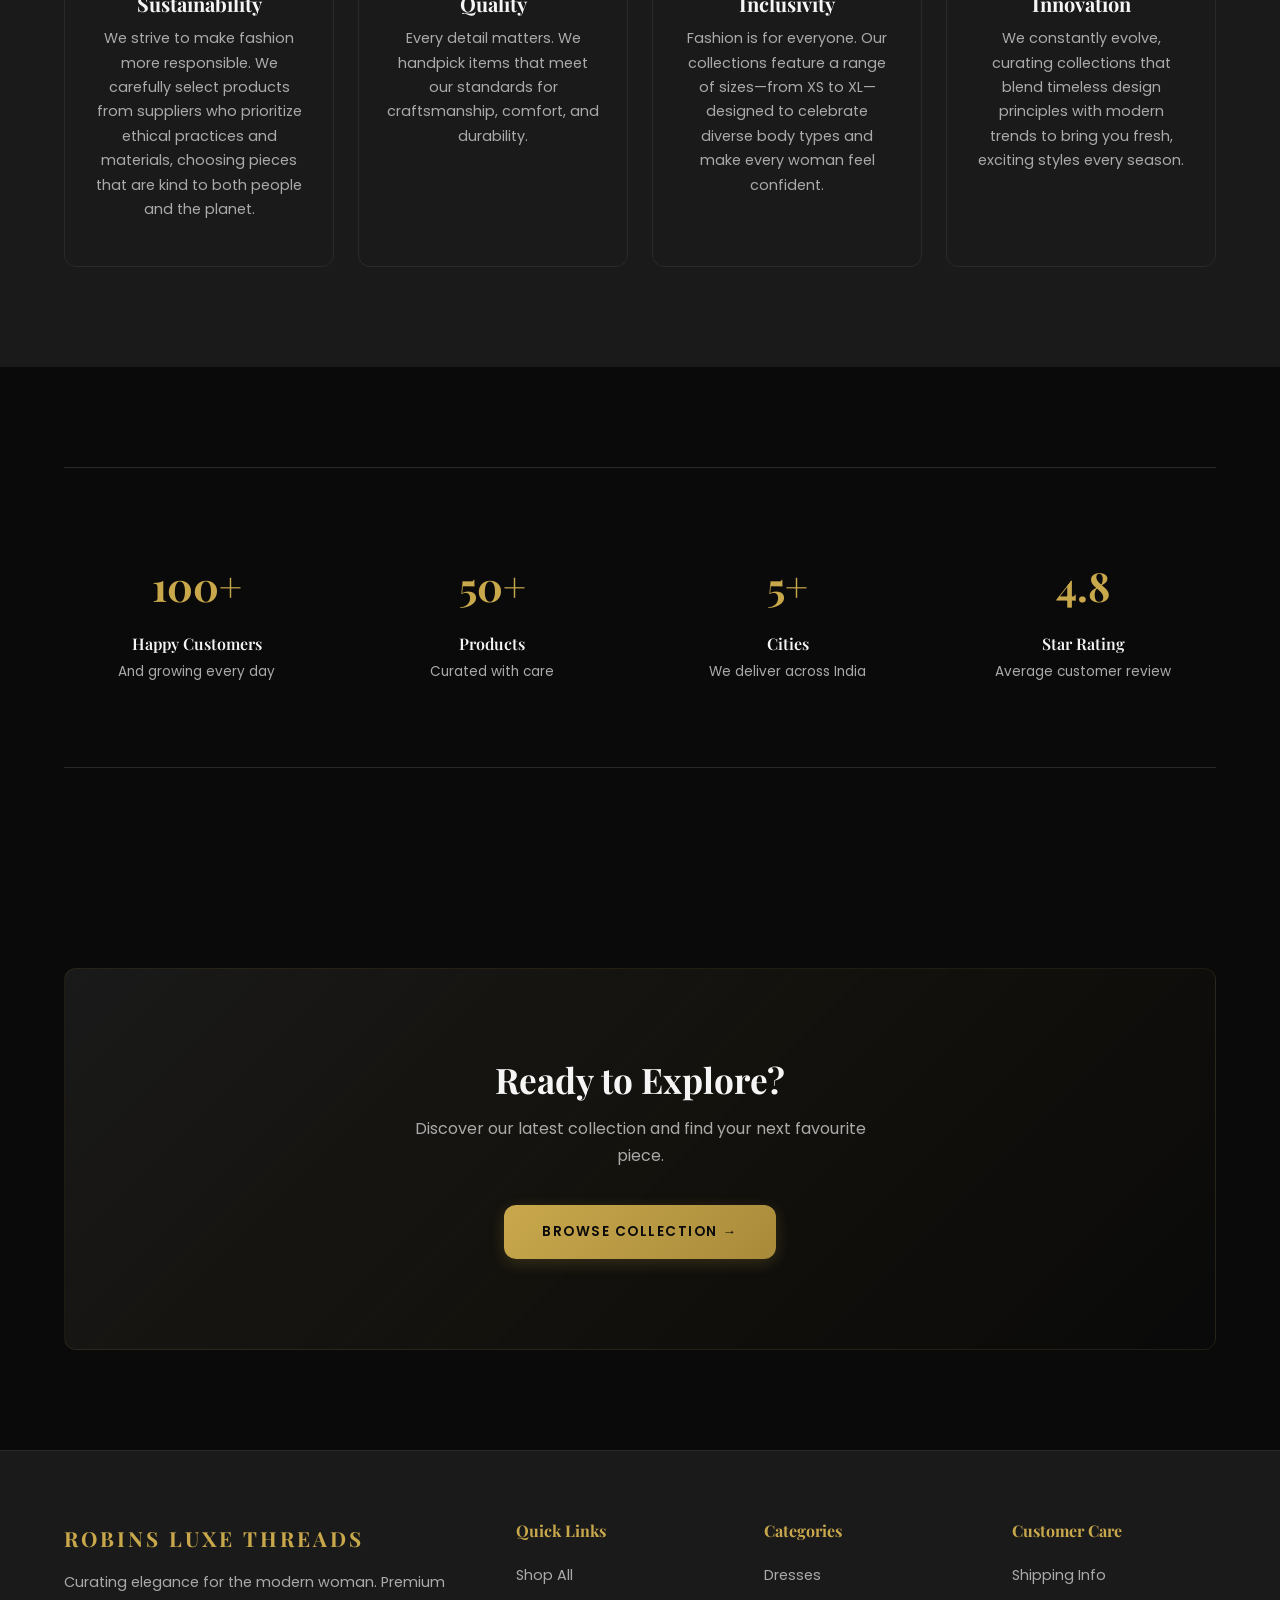
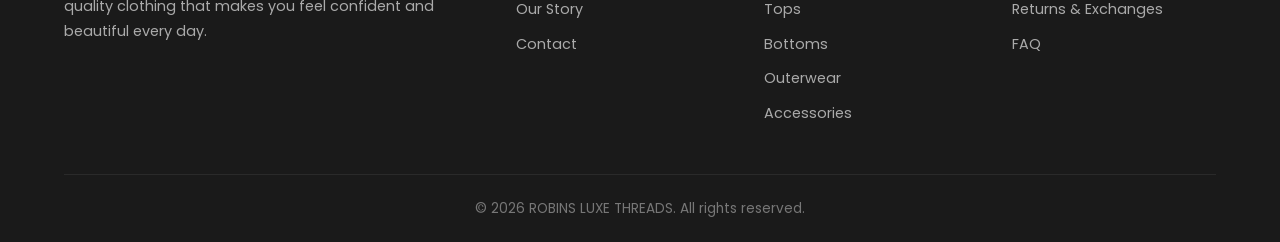
==== commit e907ecd3: "Update about.html" ====
--- a/about.html
+++ b/about.html
@@ -9,34 +9,26 @@
 </head>
 <body>
 
-  <!-- Navbar -->
   <nav class="navbar">
     <div class="container">
-      <a href="index.html" class="navbar__logo">ROBINS LUXE THREADS</a>
-      <ul class="navbar__links" id="navLinks">
-        <li><a href="index.html">Home</a></li>
-        <li><a href="shop.html">Shop</a></li>
-        <li><a href="about.html" class="active">About</a></li>
-        <li><a href="contact.html">Contact</a></li>
-      </ul>
+      <a href="index.html" class="navbar__logo"></a>
+      <ul class="navbar__links" id="navLinks"></ul>
       <div class="navbar__toggle" id="navToggle" onclick="toggleNav()">
         <span></span><span></span><span></span>
       </div>
     </div>
   </nav>
 
-  <!-- About Hero -->
   <div class="about-hero">
-    <h1 class="about-hero__title" id="aboutTitle">Our Story</h1>
+    <h1 class="about-hero__title" id="aboutTitle"></h1>
     <p class="about-hero__desc" id="aboutDesc"></p>
   </div>
 
-  <!-- Mission -->
   <section class="section">
     <div class="container">
       <div class="about-content">
         <div class="about-content__text fade-in-left">
-          <h3>Who We Are</h3>
+          <h3 id="whoWeAreTitle"></h3>
           <div id="aboutWhoContent"></div>
         </div>
         <div class="about-content__image fade-in-right" id="aboutImage">&#10024;</div>
@@ -44,51 +36,43 @@
     </div>
   </section>
 
-  <!-- Values -->
   <section class="section" style="background:var(--bg-card);">
     <div class="container">
       <div class="section__header">
-        <h2 class="section__title">What We Stand For</h2>
-        <p class="section__subtitle">The pillars that define our brand</p>
+        <h2 class="section__title" id="valuesTitle"></h2>
+        <p class="section__subtitle" id="valuesSubtitle"></p>
         <div class="section__divider"></div>
       </div>
       <div class="about-values stagger-children" id="aboutValues"></div>
     </div>
   </section>
 
-  <!-- Stats -->
   <section class="section">
     <div class="container">
       <div class="features stagger-children" id="aboutStats"></div>
     </div>
   </section>
 
-  <!-- CTA -->
   <section class="section">
     <div class="container">
       <div class="newsletter scale-in">
-        <h2 class="newsletter__title">Ready to Explore?</h2>
-        <p class="newsletter__desc">Discover our latest collection and find your next favourite piece.</p>
-        <a href="shop.html" class="btn btn--primary">Browse Collection &#8594;</a>
+        <h2 class="newsletter__title" id="ctaTitle"></h2>
+        <p class="newsletter__desc" id="ctaDesc"></p>
+        <a href="shop.html" class="btn btn--primary" id="ctaBtn"></a>
       </div>
     </div>
   </section>
 
-  <!-- Footer -->
   <footer class="footer">
     <div class="container">
       <div class="footer__grid">
         <div>
-          <a href="index.html" class="navbar__logo">ROBINS LUXE THREADS</a>
+          <a href="index.html" class="navbar__logo"></a>
           <p class="footer__brand-desc"></p>
         </div>
         <div>
           <h4 class="footer__title">Quick Links</h4>
-          <div class="footer__links">
-            <a href="shop.html">Shop All</a>
-            <a href="about.html">Our Story</a>
-            <a href="contact.html">Contact</a>
-          </div>
+          <div class="footer__links" id="footerQuickLinks"></div>
         </div>
         <div>
           <h4 class="footer__title">Categories</h4>
@@ -96,10 +80,7 @@
         </div>
         <div>
           <h4 class="footer__title">Customer Care</h4>
-          <div class="footer__links">
-            <a href="#">Shipping Info</a>
-            <a href="#">Returns & Exchanges</a>
-          </div>
+          <div class="footer__links" id="footerCustomerCare"></div>
         </div>
       </div>
       <div class="footer__bottom"></div>
@@ -110,11 +91,14 @@
   <script>
     document.addEventListener('DOMContentLoaded', () => {
       loadConfig().then(() => {
-        // About content
+        renderNav();
+
+        // About content from config
         document.getElementById('aboutTitle').textContent = cfg('about.title', 'Our Story');
         document.getElementById('aboutDesc').textContent = cfg('about.description', '');
+        document.getElementById('whoWeAreTitle').textContent = cfg('ui.aboutPage.whoWeAreTitle', 'Who We Are');
 
-        // Dynamically render all whoWeAre paragraphs
+        // Who We Are paragraphs
         const aboutData = cfg('about', {});
         const whoContent = document.getElementById('aboutWhoContent');
         const whoKeys = Object.keys(aboutData).filter(k => k.startsWith('whoWeAre')).sort();
@@ -127,6 +111,8 @@
         }
 
         // Values
+        document.getElementById('valuesTitle').textContent = cfg('ui.aboutPage.valuesTitle', 'What We Stand For');
+        document.getElementById('valuesSubtitle').textContent = cfg('ui.aboutPage.valuesSubtitle', 'The pillars that define our brand');
         const values = cfg('about.values', []);
         const valuesEl = document.getElementById('aboutValues');
         if (valuesEl && values.length) {
@@ -152,7 +138,12 @@
           `).join('');
         }
 
-        renderFooterCategories();
+        // CTA
+        document.getElementById('ctaTitle').textContent = cfg('ui.aboutPage.ctaTitle', 'Ready to Explore?');
+        document.getElementById('ctaDesc').textContent = cfg('ui.aboutPage.ctaDesc', 'Discover our latest collection.');
+        document.getElementById('ctaBtn').textContent = cfg('ui.aboutPage.ctaBtn', 'Browse Collection →');
+
+        renderFooter();
         applyBranding();
       });
     });
